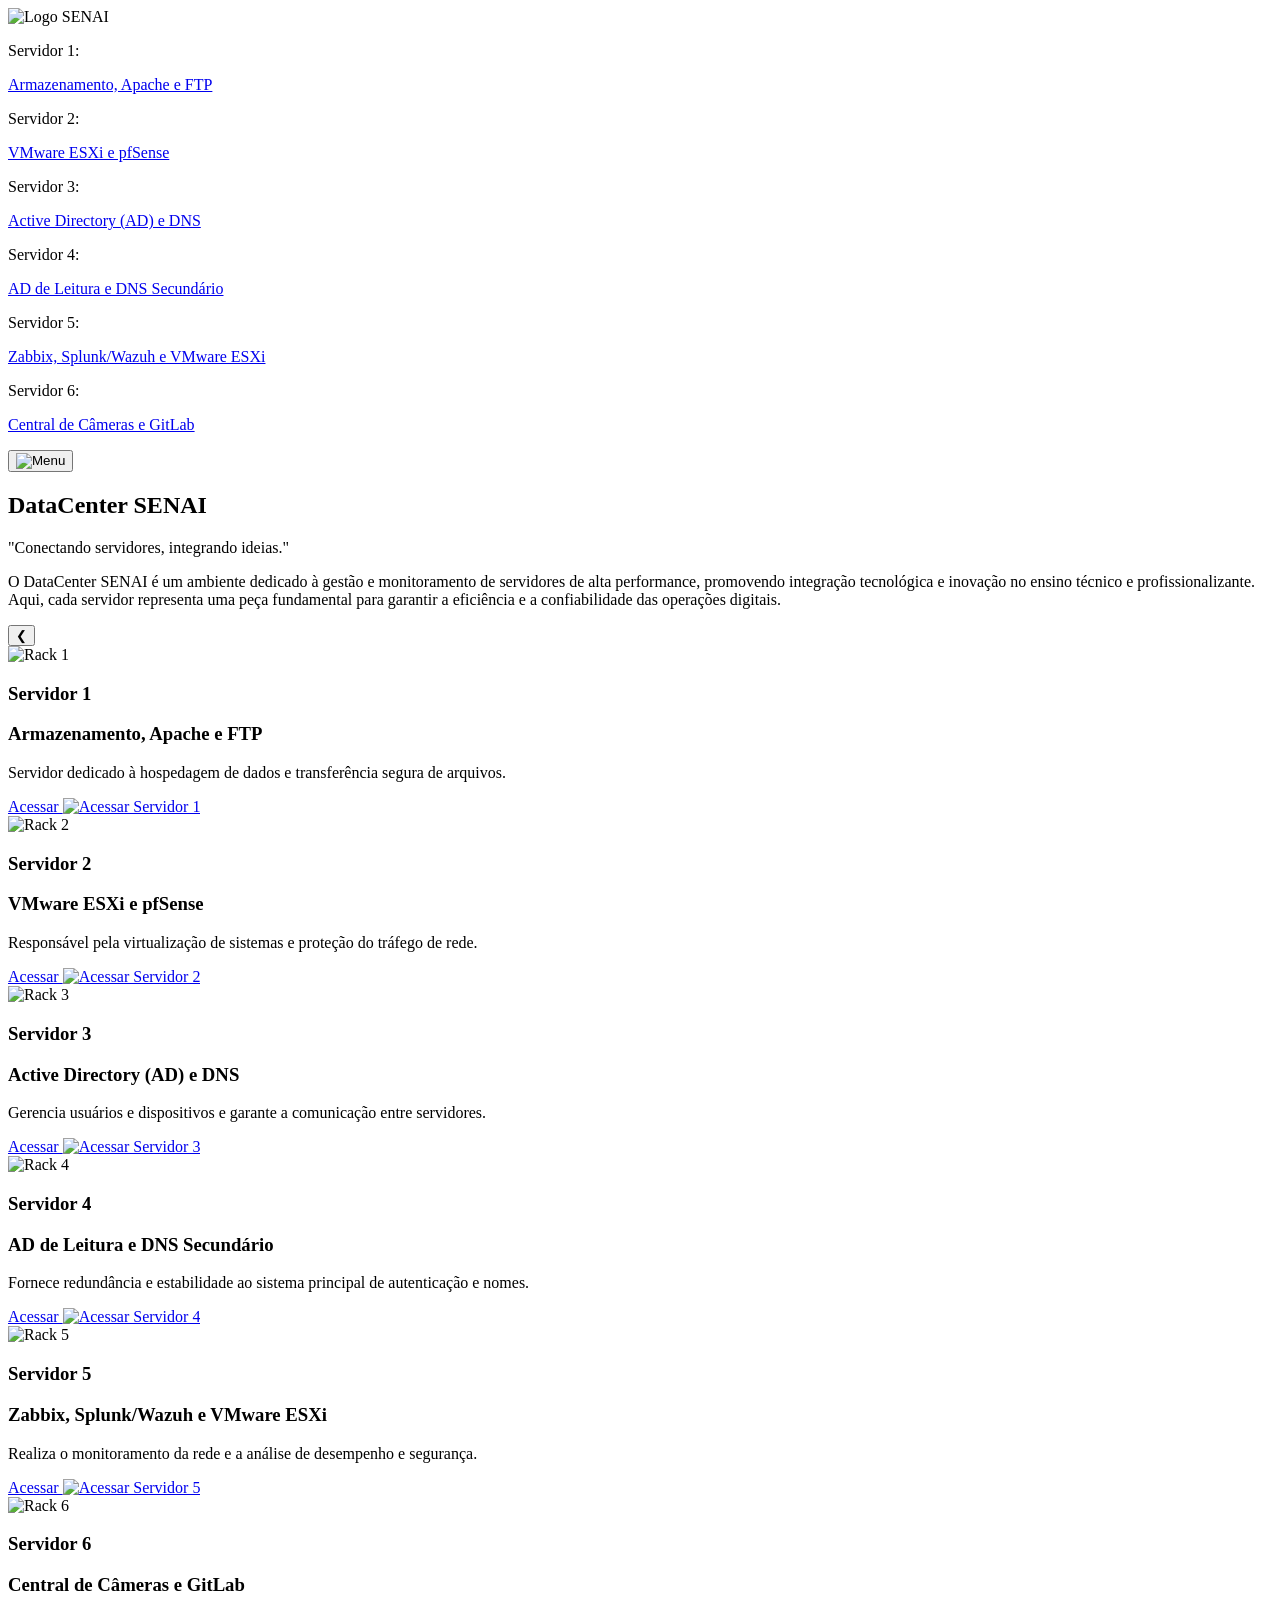
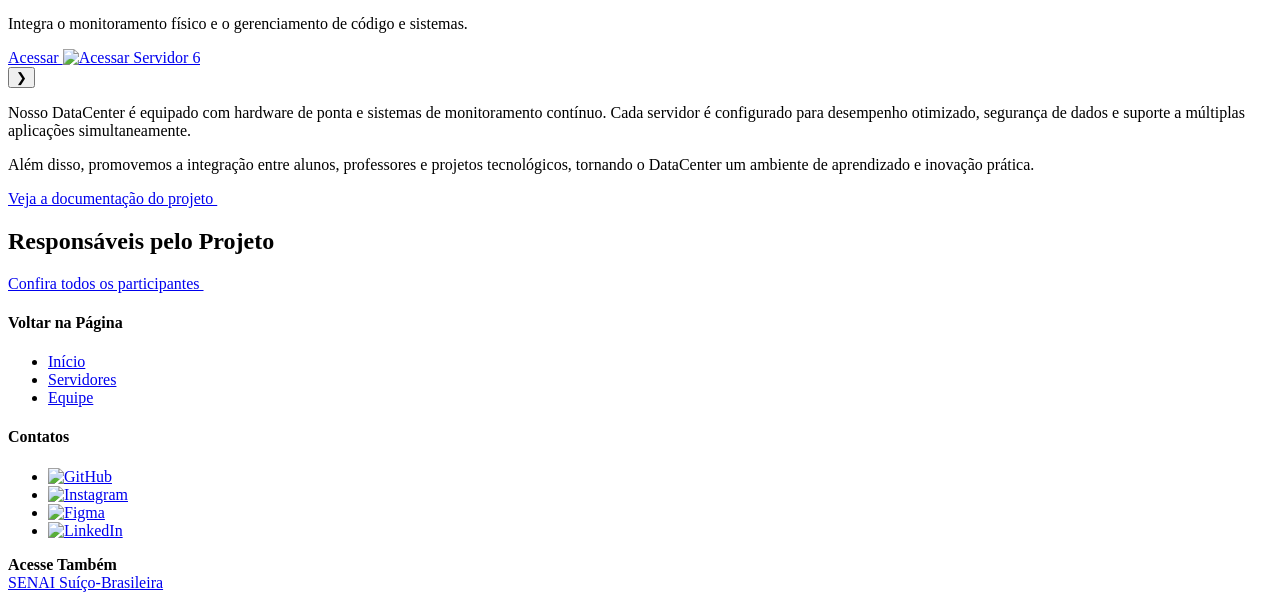
==== index.html @ 32bd8ab1 "Merge branches 'develop' and 'develop' of https://github.com/srjuninn/campus-datacenter-explorer int" ====
<!DOCTYPE html>
<html lang="pt-br">

<head>
  <meta charset="UTF-8" />
  <meta name="viewport" content="width=device-width, initial-scale=1.0" />
  <title>DataCenter SENAI</title>

  <link rel="preload" href="https://fonts.googleapis.com/css2?family=Montserrat:wght@400;600;700&display=swap"
    as="style" onload="this.onload=null;this.rel='stylesheet'">
  <noscript>
    <link rel="stylesheet" href="https://fonts.googleapis.com/css2?family=Montserrat:wght@400;600;700&display=swap">
  </noscript>
  <link rel="preconnect" href="https://fonts.googleapis.com">
  <link rel="preconnect" href="https://fonts.gstatic.com" crossorigin>
  <link rel="stylesheet" href="src/pages/LandingPage/src/styles/global-index.css">
  <link rel="stylesheet" href="/src/styles/index.css"/>
  <meta name="description" content="Esta página é a principal página do projeto 'Data-Center SENAI', seja bem-vindo!">

  <link rel="preload icon" as="image" type="image/svg+xml" sizes="32x32"
    href="./src/pages/LandingPage/src/assets/img/logo/logo-site.svg">
  <link rel="preload" as="image" href="./src/pages/LandingPage/src/assets/img/logo/logo_branco_vermelho.svg">
  <link rel="shortcut icon" href="src/assets/icons/logo-favicon.png" type="image/x-icon">
</head>

<body>

  <header>
    <div class="header-container">
      <img src="./src/pages/LandingPage/src/assets/img/logo/logo_branco_vermelho.svg" alt="Logo SENAI" class="logo"
        loading="eager" />
      <nav>
        <div class="nav-links" role="navigation" aria-label="Menu de servidores">
          <p>Servidor 1: </p>
          <p><a href="./src/pages/Rack1Page/rack1Page.html">Armazenamento, Apache e FTP</a></p>
          <p>Servidor 2: </p>
          <p><a href="./src/pages/Rack2Page/rack2Page.html">VMware ESXi e pfSense</a></p>
          <p>Servidor 3: </p>
          <p><a href="./src/pages/Rack3Page/rack3Page.html">Active Directory (AD) e DNS</a></p>
          <p>Servidor 4: </p>
          <p><a href="./src/pages/Rack4Page/Rack4Page.html">AD de Leitura e DNS Secundário</a></p>
          <p>Servidor 5: </p>
          <p><a href="./src/pages/Rack5Page/rack5Page.html">Zabbix, Splunk/Wazuh e VMware ESXi</a></p>
          <p>Servidor 6: </p>
          <p><a href="./src/pages/Rack6Page/rack6Page.html">Central de Câmeras e GitLab</a></p>
        </div>
        <button class="menu-toggle" aria-label="Abrir menu" aria-expanded="false">
          <img src="./src/pages/LandingPage/src/assets/img/components/menu_hamburger.svg" alt="Menu" loading="eager" />
        </button>
      </nav>
    </div>
  </header>

  <main>
    <section class="hero" id="inicio">
      <h1>DataCenter SENAI</h1>
      <p class="frase-impacto">"Conectando servidores, integrando ideias."</p>
    </section>

    <section class="descricao-breve" id="racks">
      <p>O DataCenter SENAI é um ambiente dedicado à gestão e monitoramento de servidores de alta performance,
        promovendo integração tecnológica e inovação no ensino técnico e profissionalizante. Aqui, cada servidor
        representa uma peça fundamental para garantir a eficiência e a confiabilidade das operações digitais.</p>
    </section>

    <section class="carrossel-servidores">
      <button class="nav-btn prev" aria-label="Servidor anterior">❮</button>
      <div class="hack-container">

        <div class="card-container">
          <div class="card">
            <div class="card-front">
              <div class="hack" data-index="0">
                <img src="./src/pages/LandingPage/src/assets/img/racks/rack_vermelho.svg" alt="Rack 1"
                  loading="eager" />
                <h3>Servidor 1</h3>
              </div>
            </div>
            <div class="card-back">
              <h3>Armazenamento, Apache e FTP</h3>
              <p>Servidor dedicado à hospedagem de dados e transferência segura de arquivos.</p>
              <div class="btn-projeto">
                <a href="./src/pages/Rack1Page/rack1Page.html" class="botao-acesso"> Acessar
                  <img src="./src/pages/LandingPage/src/assets/img/components/seta-acessar.svg" alt="Acessar Servidor 1"
                    class="seta-acesso">
                </a>
              </div>
            </div>
          </div>
        </div>

        <div class="card-container">
          <div class="card">
            <div class="card-front">
              <div class="hack" data-index="1">
                <img src="./src/pages/LandingPage/src/assets/img/racks/rack_cinza.svg" alt="Rack 2" loading="eager" />
                <h3>Servidor 2</h3>
              </div>
            </div>
            <div class="card-back">
              <h3>VMware ESXi e pfSense</h3>
              <p>Responsável pela virtualização de sistemas e proteção do tráfego de rede.</p>
              <div class="btn-projeto">
                <a href="./src/pages/Rack2Page/rack2Page.html" class="botao-acesso"> Acessar
                  <img src="./src/pages/LandingPage/src/assets/img/components/seta-acessar.svg" alt="Acessar Servidor 2"
                    class="seta-acesso">
                </a>
              </div>
            </div>
          </div>
        </div>

        <div class="card-container">
          <div class="card">
            <div class="card-front">
              <div class="hack" data-index="2">
                <img src="./src/pages/LandingPage/src/assets/img/racks/rack_cinza.svg" alt="Rack 3" loading="eager" />
                <h3>Servidor 3</h3>
              </div>
            </div>
            <div class="card-back">
              <h3>Active Directory (AD) e DNS</h3>
              <p>Gerencia usuários e dispositivos e garante a comunicação entre servidores.</p>
              <div class="btn-projeto">
                <a href="./src/pages/Rack3Page/rack3Page.html" class="botao-acesso"> Acessar
                  <img src="./src/pages/LandingPage/src/assets/img/components/seta-acessar.svg" alt="Acessar Servidor 3"
                    class="seta-acesso">
                </a>
              </div>
            </div>
          </div>
        </div>

        <div class="card-container">
          <div class="card">
            <div class="card-front">
              <div class="hack" data-index="3">
                <img src="./src/pages/LandingPage/src/assets/img/racks/rack_cinza.svg" alt="Rack 4" loading="lazy" />
                <h3>Servidor 4</h3>
              </div>
            </div>
            <div class="card-back">
              <h3>AD de Leitura e DNS Secundário</h3>
              <p>Fornece redundância e estabilidade ao sistema principal de autenticação e nomes.</p>
              <div class="btn-projeto">
                <a href="./src/pages/Rack4Page/rack4Page.html" class="botao-acesso"> Acessar
                  <img src="./src/pages/LandingPage/src/assets/img/components/seta-acessar.svg" alt="Acessar Servidor 4"
                    class="seta-acesso">
                </a>
              </div>
            </div>
          </div>
        </div>

        <div class="card-container">
          <div class="card">
            <div class="card-front">
              <div class="hack" data-index="4">
                <img src="./src/pages/LandingPage/src/assets/img/racks/rack_cinza.svg" alt="Rack 5" loading="lazy" />
                <h3>Servidor 5</h3>
              </div>
            </div>
            <div class="card-back">
              <h3>Zabbix, Splunk/Wazuh e VMware ESXi</h3>
              <p>Realiza o monitoramento da rede e a análise de desempenho e segurança.</p>
              <div class="btn-projeto">
                <a href="./src/pages/Rack5Page/rack5Page.html" class="botao-acesso"> Acessar
                  <img src="./src/pages/LandingPage/src/assets/img/components/seta-acessar.svg" alt="Acessar Servidor 5"
                    class="seta-acesso">
                </a>
              </div>
            </div>
          </div>
        </div>

        <div class="card-container">
          <div class="card">
            <div class="card-front">
              <div class="hack" data-index="5">
                <img src="./src/pages/LandingPage/src/assets/img/racks/rack_cinza.svg" alt="Rack 6" loading="lazy" />
                <h3>Servidor 6</h3>
              </div>
            </div>
            <div class="card-back">
              <h3>Central de Câmeras e GitLab</h3>
              <p>Integra o monitoramento físico e o gerenciamento de código e sistemas.</p>
              <div class="btn-projeto">
                <a href="./src/pages/Rack6Page/rack6Page.html" class="botao-acesso"> Acessar
                  <img src="./src/pages/LandingPage/src/assets/img/components/seta-acessar.svg" alt="Acessar Servidor 6"
                    class="seta-acesso">
                </a>
              </div>
            </div>
          </div>
        </div>

      </div>
      <button class="nav-btn next" aria-label="Próximo servidor">❯</button>
    </section>

    <section class="descricao-detalhada">
      <p>Nosso DataCenter é equipado com hardware de ponta e sistemas de monitoramento contínuo. Cada servidor é
        configurado para desempenho otimizado, segurança de dados e suporte a múltiplas aplicações simultaneamente.</p>

      <p>Além disso, promovemos a integração entre alunos, professores e projetos tecnológicos, tornando o DataCenter um
        ambiente de aprendizado e inovação prática.</p>
    </section>

    <div class="btn-projeto">
      <a href="./src/pages/LandingPage/src/assets/docs/Sobre o Projeto Redes Senai.pdf"
        download="Sobre o Projeto Redes Senai.pdf" class="botao-acesso">
        Veja a documentação do projeto
        <img src="./src/pages/LandingPage/src/assets/img/components/seta-acessar.svg" alt="" class="seta-acesso">
      </a>
    </div>

    <section class="carrossel-participantes" id="participantes">
      <h2>Responsáveis pelo Projeto</h2>
      <div class="carometro-wrapper">
        <div class="carometro" id="carometro"></div>
      </div>
    </section>
  </main>

  <div class="btn-fotos">
    <a href="./src/pages/LandingPage/src/pages/pessoas/pessoas.html" class="botao-acesso">
      Confira todos os participantes
      <img src="./src/pages/LandingPage/src/assets/img/components/seta-acessar.svg" alt="" class="seta-acesso">
    </a>
  </div>

  <footer>
    <div class="footer-container">
      <div class="footer-left">
        <h4>Voltar na Página</h4>
        <ul>
          <li><a href="#">Início</a></li>
          <li><a href="#racks">Servidores</a></li>
          <li><a href="#participantes">Equipe</a></li>
        </ul>
      </div>
      <div class="footer-right">
        <h4>Contatos</h4>
        <ul class="icons">
          <li><a href="https://github.com/professor-correa/campus-datacenter-explorer" target="_blank"><img
                src="./src/pages/LandingPage/src/assets/img/components/github_logo.svg" alt="GitHub"></a></li>

          <li><a href="https://www.instagram.com/senai.suico/" target="_blank"><img
                src="./src/pages/LandingPage/src/assets/img/components/instagram_logo.svg" alt="Instagram"></a></li>

          <li><a
              href="https://www.figma.com/files/team/1549864848072511843/project/453453990/DataCenter-Sui%C3%A7o-Brasileiro?fuid=1486053466291671162"
              target="_blank"><img src="./src/pages/LandingPage/src/assets/img/components/figma_logo.svg"
                alt="Figma"></a></li>

          <li><a href="https://www.linkedin.com/school/senaisp-suico/posts/?feedView=all" target="_blank"><img
                src="./src/pages/LandingPage/src/assets/img/components/linkedin_logo.svg" alt="LinkedIn"></a></li>
        </ul>
        <p class="acesso"><strong>Acesse Também</strong><br><a href="https://sp.senai.br/unidade/suicobrasileira/"
            target="_blank">SENAI
            Suíço-Brasileira</a></p>
      </div>

  </footer>

  <script src="./src/pages/LandingPage/src/scripts/racks.js"></script>
  <script src="./src/pages/LandingPage/src/scripts/hamburguer.js"></script>
  <script src="./src/pages/LandingPage/src/scripts/carometro.js"></script>
</body>

</html>
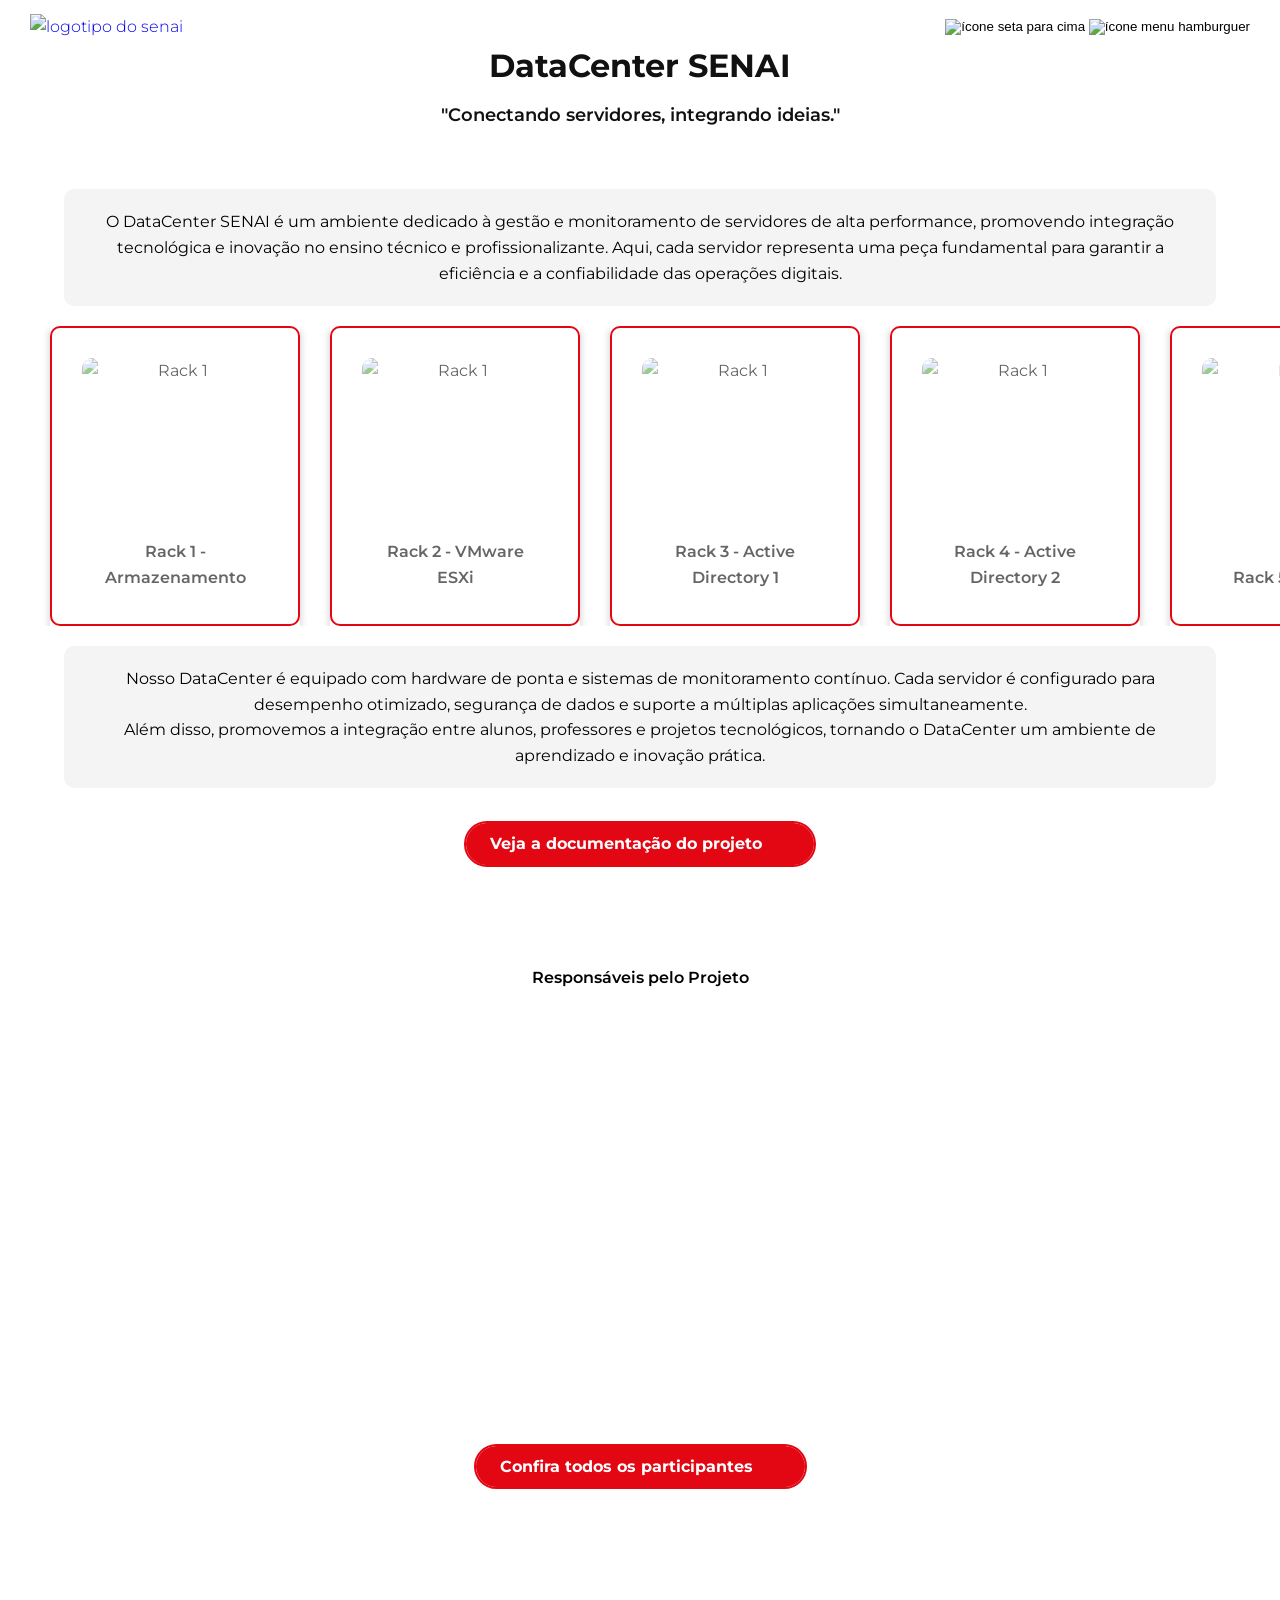
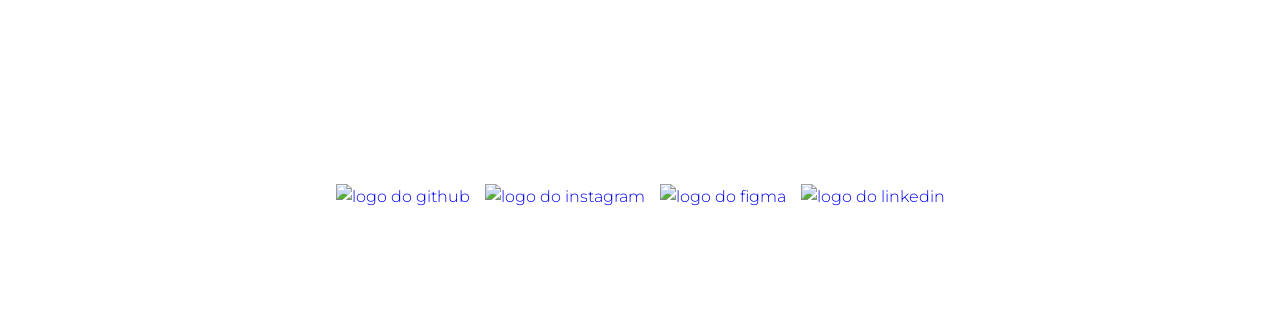
==== commit 41721949: "Merge branch 'develop' of https://github.com/srjuninn/campus-datacenter-explorer into develop" ====
--- a/index.html
+++ b/index.html
@@ -2,270 +2,272 @@
 <html lang="pt-br">
 
 <head>
-  <meta charset="UTF-8" />
-  <meta name="viewport" content="width=device-width, initial-scale=1.0" />
-  <title>DataCenter SENAI</title>
-
-  <link rel="preload" href="https://fonts.googleapis.com/css2?family=Montserrat:wght@400;600;700&display=swap"
-    as="style" onload="this.onload=null;this.rel='stylesheet'">
-  <noscript>
-    <link rel="stylesheet" href="https://fonts.googleapis.com/css2?family=Montserrat:wght@400;600;700&display=swap">
-  </noscript>
-  <link rel="preconnect" href="https://fonts.googleapis.com">
-  <link rel="preconnect" href="https://fonts.gstatic.com" crossorigin>
-  <link rel="stylesheet" href="src/pages/LandingPage/src/styles/global-index.css">
-  <link rel="stylesheet" href="/src/styles/index.css"/>
-  <meta name="description" content="Esta página é a principal página do projeto 'Data-Center SENAI', seja bem-vindo!">
-
-  <link rel="preload icon" as="image" type="image/svg+xml" sizes="32x32"
-    href="./src/pages/LandingPage/src/assets/img/logo/logo-site.svg">
-  <link rel="preload" as="image" href="./src/pages/LandingPage/src/assets/img/logo/logo_branco_vermelho.svg">
-  <link rel="shortcut icon" href="src/assets/icons/logo-favicon.png" type="image/x-icon">
+    <meta charset="UTF-8"/>
+    <meta name="viewport" content="width=device-width, initial-scale=1.0"/>
+    <title>DataCenter SENAI</title>
+
+    <link rel="preload" href="https://fonts.googleapis.com/css2?family=Montserrat:wght@400;600;700&display=swap"
+          as="style" onload="this.onload=null;this.rel='stylesheet'">
+    <noscript>
+        <link rel="stylesheet" href="https://fonts.googleapis.com/css2?family=Montserrat:wght@400;600;700&display=swap">
+    </noscript>
+    <link rel="preconnect" href="https://fonts.googleapis.com">
+    <link rel="preconnect" href="https://fonts.gstatic.com" crossorigin>
+    <link rel="stylesheet" href="src/pages/LandingPage/src/styles/global-index.css">
+    <link rel="stylesheet" href="/src/styles/index.css"/>
+    <meta name="description" content="Esta página é a principal página do projeto 'Data-Center SENAI', seja bem-vindo!">
+    <link rel="shortcut icon" href="src/assets/icons/logo-favicon.png" type="image/x-icon">
+    <script src="/src/pages/Rack3Page/js/hamburgerMenu.js" defer></script>
+    <script src="/src/pages/Rack3Page/js/scroll.js" defer></script>
 </head>
 
 <body>
 
-  <header>
-    <div class="header-container">
-      <img src="./src/pages/LandingPage/src/assets/img/logo/logo_branco_vermelho.svg" alt="Logo SENAI" class="logo"
-        loading="eager" />
-      <nav>
-        <div class="nav-links" role="navigation" aria-label="Menu de servidores">
-          <p>Servidor 1: </p>
-          <p><a href="./src/pages/Rack1Page/rack1Page.html">Armazenamento, Apache e FTP</a></p>
-          <p>Servidor 2: </p>
-          <p><a href="./src/pages/Rack2Page/rack2Page.html">VMware ESXi e pfSense</a></p>
-          <p>Servidor 3: </p>
-          <p><a href="./src/pages/Rack3Page/rack3Page.html">Active Directory (AD) e DNS</a></p>
-          <p>Servidor 4: </p>
-          <p><a href="./src/pages/Rack4Page/Rack4Page.html">AD de Leitura e DNS Secundário</a></p>
-          <p>Servidor 5: </p>
-          <p><a href="./src/pages/Rack5Page/rack5Page.html">Zabbix, Splunk/Wazuh e VMware ESXi</a></p>
-          <p>Servidor 6: </p>
-          <p><a href="./src/pages/Rack6Page/rack6Page.html">Central de Câmeras e GitLab</a></p>
+<header class="noGap">
+    <div class="imagesWrap">
+        <a href="../../../index.html"><img src="/src/assets/icons/LogotipoSenaiRack3.svg" alt="logotipo do senai"/></a>
+        <button id="hamburgerMenu">
+            <img id="arrowUp" src="/src/assets/icons/arrowUpHeaderRack3.svg" alt="ícone seta para cima"/>
+            <img id="hamburgerIcon" src="/src/assets/icons/hamburgerMenuRack3.svg" alt="ícone menu hamburguer"/>
+        </button>
+    </div>
+    <nav id="links">
+        <ul>
+            <li><a href="../../../index.html">Home</a></li>
+            <li><a href="#topo">Rack 1 - ARM, Apache & FTP</a></li>
+            <li><a href="../Rack2Page/rack2Page.html">Rack 2 - VMware ESXi e pfSense</a></li>
+            <li><a href="../Rack3Page/rack3Page.html">Rack 3 - Active Directory (AD) e DNS</a></li>
+            <li><a href="../Rack4Page/Rack4Page.html">Rack 4 - AD de Leitura e DNS Secundário</a></li>
+            <li><a href="../Rack5Page/rack5Page.html">Rack 5 - Zabbix, Splunk/Wazuh e VMware ESXi</a></li>
+            <li><a href="../Rack6Page/rack6Page.html">Rack 6 - Central de Câmeras e GitLab</a></li>
+        </ul>
+    </nav>
+</header>
+
+<main>
+    <section class="hero" id="inicio">
+        <h1>DataCenter SENAI</h1>
+        <p class="frase-impacto">"Conectando servidores, integrando ideias."</p>
+    </section>
+
+    <section class="descricao-breve" id="racks">
+        <p>O DataCenter SENAI é um ambiente dedicado à gestão e monitoramento de servidores de alta performance,
+            promovendo integração tecnológica e inovação no ensino técnico e profissionalizante. Aqui, cada servidor
+            representa uma peça fundamental para garantir a eficiência e a confiabilidade das operações digitais.</p>
+    </section>
+
+    <section class="carrossel-servidores">
+        <div class="hack-container">
+
+            <div class="flip-card">
+                <div class="flip-card-inner">
+                    <div class="flip-card-front">
+                        <div class="hack">
+                            <img src="./src/pages/LandingPage/src/assets/img/racks/rack_vermelho.svg" alt="Rack 1"/>
+                            <p>Rack 1 - Armazenamento</p>
+                        </div>
+                    </div>
+                    <div class="flip-card-back">
+                        <div class="card-back">
+                            <h3>Armazenamento, Apache e FTP</h3>
+                            <p>Servidor dedicado à hospedagem de dados e transferência segura de arquivos.</p>
+                            <a href="./src/pages/Rack1Page/rack1Page.html" class="botao-acesso"> Acessar
+                                <img src="./src/pages/LandingPage/src/assets/img/components/seta-acessar.svg"
+                                     alt="Acessar Servidor 1"
+                                     class="seta-acesso">
+                            </a>
+                        </div>
+                    </div>
+                </div>
+            </div>
+            <div class="flip-card">
+                <div class="flip-card-inner">
+                    <div class="flip-card-front">
+                        <div class="hack">
+                            <img src="./src/pages/LandingPage/src/assets/img/racks/rack_vermelho.svg" alt="Rack 1"/>
+                            <p>Rack 2 - VMware ESXi</p>
+                        </div>
+                    </div>
+                    <div class="flip-card-back">
+                        <div class="card-back">
+                            <h3>VMware ESXi e pfSense</h3>
+                            <p>Responsável pela virtualização de sistemas e proteção do tráfego de rede.</p>
+                            <div class="btn-projeto">
+                                <a href="./src/pages/Rack2Page/rack2Page.html" class="botao-acesso"> Acessar
+                                    <img src="./src/pages/LandingPage/src/assets/img/components/seta-acessar.svg"
+                                         alt="Acessar Servidor 2"
+                                         class="seta-acesso">
+                                </a>
+                            </div>
+                        </div>
+                    </div>
+                </div>
+            </div>
+            <div class="flip-card">
+                <div class="flip-card-inner">
+                    <div class="flip-card-front">
+                        <div class="hack">
+                            <img src="./src/pages/LandingPage/src/assets/img/racks/rack_vermelho.svg" alt="Rack 1"/>
+                            <p>Rack 3 - Active Directory 1</p>
+                        </div>
+                    </div>
+                    <div class="flip-card-back">
+                        <div class="card-back">
+                            <h3>Active Directory (AD) e DNS</h3>
+                            <p>Gerencia usuários e dispositivos e garante a comunicação entre servidores.</p>
+                            <div class="btn-projeto">
+                                <a href="./src/pages/Rack3Page/rack3Page.html" class="botao-acesso"> Acessar
+                                    <img src="./src/pages/LandingPage/src/assets/img/components/seta-acessar.svg"
+                                         alt="Acessar Servidor 3"
+                                         class="seta-acesso">
+                                </a>
+                            </div>
+                        </div>
+                    </div>
+                </div>
+            </div>
+            <div class="flip-card">
+                <div class="flip-card-inner">
+                    <div class="flip-card-front">
+                        <div class="hack">
+                            <img src="./src/pages/LandingPage/src/assets/img/racks/rack_vermelho.svg" alt="Rack 1"/>
+                            <p>Rack 4 - Active Directory 2</p>
+                        </div>
+                    </div>
+                    <div class="flip-card-back">
+                        <div class="card-back">
+                            <h3>AD de Leitura e DNS Secundário</h3>
+                            <p>Fornece redundância e estabilidade ao sistema principal de autenticação e nomes.</p>
+                            <div class="btn-projeto">
+                                <a href="./src/pages/Rack4Page/Rack4Page.html" class="botao-acesso"> Acessar
+                                    <img src="./src/pages/LandingPage/src/assets/img/components/seta-acessar.svg"
+                                         alt="Acessar Servidor 4"
+                                         class="seta-acesso">
+                                </a>
+                            </div>
+                        </div>
+                    </div>
+                </div>
+            </div>
+            <div class="flip-card">
+                <div class="flip-card-inner">
+                    <div class="flip-card-front">
+                        <div class="hack">
+                            <img src="./src/pages/LandingPage/src/assets/img/racks/rack_vermelho.svg" alt="Rack 1"/>
+                            <p>Rack 5 - Zabbix</p>
+                        </div>
+                    </div>
+                    <div class="flip-card-back">
+                        <div class="card-back">
+                            <h3>Zabbix, Splunk/Wazuh e VMware ESXi</h3>
+                            <p>Realiza o monitoramento da rede e a análise de desempenho e segurança.</p>
+                            <div class="btn-projeto">
+                                <a href="./src/pages/Rack5Page/rack5Page.html" class="botao-acesso"> Acessar
+                                    <img src="./src/pages/LandingPage/src/assets/img/components/seta-acessar.svg"
+                                         alt="Acessar Servidor 5"
+                                         class="seta-acesso">
+                                </a>
+                            </div>
+                        </div>
+                    </div>
+                </div>
+            </div>
+            <div class="flip-card">
+                <div class="flip-card-inner">
+                    <div class="flip-card-front">
+                        <div class="hack">
+                            <img src="./src/pages/LandingPage/src/assets/img/racks/rack_vermelho.svg" alt="Rack 1"/>
+                            <p>Rack 6 - Central de Câmeras</p>
+                        </div>
+                    </div>
+                    <div class="flip-card-back">
+                        <div class="card-back">
+                            <h3>Central de Câmeras e GitLab</h3>
+                            <p>Integra o monitoramento físico e o gerenciamento de código e sistemas.</p>
+                            <div class="btn-projeto">
+                                <a href="./src/pages/Rack6Page/rack6Page.html" class="botao-acesso"> Acessar
+                                    <img src="./src/pages/LandingPage/src/assets/img/components/seta-acessar.svg"
+                                         alt="Acessar Servidor 6"
+                                         class="seta-acesso">
+                                </a>
+                            </div>
+                        </div>
+                    </div>
+                </div>
+            </div>
+
+
         </div>
-        <button class="menu-toggle" aria-label="Abrir menu" aria-expanded="false">
-          <img src="./src/pages/LandingPage/src/assets/img/components/menu_hamburger.svg" alt="Menu" loading="eager" />
-        </button>
-      </nav>
-    </div>
-  </header>
-
-  <main>
-    <section class="hero" id="inicio">
-      <h1>DataCenter SENAI</h1>
-      <p class="frase-impacto">"Conectando servidores, integrando ideias."</p>
-    </section>
-
-    <section class="descricao-breve" id="racks">
-      <p>O DataCenter SENAI é um ambiente dedicado à gestão e monitoramento de servidores de alta performance,
-        promovendo integração tecnológica e inovação no ensino técnico e profissionalizante. Aqui, cada servidor
-        representa uma peça fundamental para garantir a eficiência e a confiabilidade das operações digitais.</p>
-    </section>
-
-    <section class="carrossel-servidores">
-      <button class="nav-btn prev" aria-label="Servidor anterior">❮</button>
-      <div class="hack-container">
-
-        <div class="card-container">
-          <div class="card">
-            <div class="card-front">
-              <div class="hack" data-index="0">
-                <img src="./src/pages/LandingPage/src/assets/img/racks/rack_vermelho.svg" alt="Rack 1"
-                  loading="eager" />
-                <h3>Servidor 1</h3>
-              </div>
-            </div>
-            <div class="card-back">
-              <h3>Armazenamento, Apache e FTP</h3>
-              <p>Servidor dedicado à hospedagem de dados e transferência segura de arquivos.</p>
-              <div class="btn-projeto">
-                <a href="./src/pages/Rack1Page/rack1Page.html" class="botao-acesso"> Acessar
-                  <img src="./src/pages/LandingPage/src/assets/img/components/seta-acessar.svg" alt="Acessar Servidor 1"
-                    class="seta-acesso">
-                </a>
-              </div>
-            </div>
-          </div>
+
+    </section>
+
+    <section class="descricao-detalhada">
+        <p>Nosso DataCenter é equipado com hardware de ponta e sistemas de monitoramento contínuo. Cada servidor é
+            configurado para desempenho otimizado, segurança de dados e suporte a múltiplas aplicações
+            simultaneamente.</p>
+
+        <p>Além disso, promovemos a integração entre alunos, professores e projetos tecnológicos, tornando o DataCenter
+            um
+            ambiente de aprendizado e inovação prática.</p>
+    </section>
+
+    <div class="btn-projeto">
+        <a href="./src/pages/LandingPage/src/assets/docs/Sobre o Projeto Redes Senai.pdf"
+           download="Sobre o Projeto Redes Senai.pdf" class="botao-acesso">
+            Veja a documentação do projeto
+            <img src="./src/pages/LandingPage/src/assets/img/components/seta-acessar.svg" alt="" class="seta-acesso">
+        </a>
+    </div>
+
+    <section class="carrossel-participantes" id="participantes">
+        <h2>Responsáveis pelo Projeto</h2>
+        <div class="carometro-wrapper">
+            <div class="carometro" id="carometro"></div>
         </div>
-
-        <div class="card-container">
-          <div class="card">
-            <div class="card-front">
-              <div class="hack" data-index="1">
-                <img src="./src/pages/LandingPage/src/assets/img/racks/rack_cinza.svg" alt="Rack 2" loading="eager" />
-                <h3>Servidor 2</h3>
-              </div>
-            </div>
-            <div class="card-back">
-              <h3>VMware ESXi e pfSense</h3>
-              <p>Responsável pela virtualização de sistemas e proteção do tráfego de rede.</p>
-              <div class="btn-projeto">
-                <a href="./src/pages/Rack2Page/rack2Page.html" class="botao-acesso"> Acessar
-                  <img src="./src/pages/LandingPage/src/assets/img/components/seta-acessar.svg" alt="Acessar Servidor 2"
-                    class="seta-acesso">
-                </a>
-              </div>
-            </div>
-          </div>
+    </section>
+</main>
+
+<div class="btn-fotos">
+    <a href="./src/pages/LandingPage/src/pages/pessoas/pessoas.html" class="botao-acesso">
+        Confira todos os participantes
+        <img src="./src/pages/LandingPage/src/assets/img/components/seta-acessar.svg" alt="" class="seta-acesso">
+    </a>
+</div>
+<footer id="footer" class="scrollLink">
+    <div class="backInPage">
+        <h2>Voltar na Página</h2>
+        <nav>
+            <ul>
+                <li><a href="#inicio">Topo</a></li>
+                <li><a href="#racks">Serviços</a></li>
+                <li><a href="#carometro">Responsáveis</a></li>
+            </ul>
+        </nav>
+    </div>
+    <div class="contact">
+        <nav class="contatos">
+            <h3>Contatos</h3>
+            <div class="socialMedias">
+                <a target="_blank" href="https://github.com/professor-correa/campus-datacenter-explorer"><img
+                        src="/src/assets/icons/githubRack3.svg" alt="logo do github"/></a>
+                <a target="_blank" href="https://www.instagram.com/senai.suico?igsh=NjcxZ3h2cDY5c3Vu"><img
+                        src="/src/assets/icons/instagramRack3.svg" alt="logo do instagram"/></a>
+                <a target="_blank"
+                   href="https://www.figma.com/files/team/1549864848072511843/project/453453990/DataCenter-Sui%C3%A7o-Brasileiro?fuid=1253139837118322148"><img
+                        src="/src/assets/icons/figmaRack3.svg" alt="logo do figma"/></a>
+                <a target="_blank" href="https://www.linkedin.com/school/senaisp-suico/"><img
+                        src="/src/assets/icons/linkedinRack3.svg" alt="logo do linkedin"/></a>
+            </div>
+        </nav>
+        <div class="acesseTambem">
+            <h4>Acesse Também</h4>
+            <a target="_blank" href="https://sp.senai.br/unidade/suicobrasileira/">Senai suiço-brasileira</a>
         </div>
-
-        <div class="card-container">
-          <div class="card">
-            <div class="card-front">
-              <div class="hack" data-index="2">
-                <img src="./src/pages/LandingPage/src/assets/img/racks/rack_cinza.svg" alt="Rack 3" loading="eager" />
-                <h3>Servidor 3</h3>
-              </div>
-            </div>
-            <div class="card-back">
-              <h3>Active Directory (AD) e DNS</h3>
-              <p>Gerencia usuários e dispositivos e garante a comunicação entre servidores.</p>
-              <div class="btn-projeto">
-                <a href="./src/pages/Rack3Page/rack3Page.html" class="botao-acesso"> Acessar
-                  <img src="./src/pages/LandingPage/src/assets/img/components/seta-acessar.svg" alt="Acessar Servidor 3"
-                    class="seta-acesso">
-                </a>
-              </div>
-            </div>
-          </div>
-        </div>
-
-        <div class="card-container">
-          <div class="card">
-            <div class="card-front">
-              <div class="hack" data-index="3">
-                <img src="./src/pages/LandingPage/src/assets/img/racks/rack_cinza.svg" alt="Rack 4" loading="lazy" />
-                <h3>Servidor 4</h3>
-              </div>
-            </div>
-            <div class="card-back">
-              <h3>AD de Leitura e DNS Secundário</h3>
-              <p>Fornece redundância e estabilidade ao sistema principal de autenticação e nomes.</p>
-              <div class="btn-projeto">
-                <a href="./src/pages/Rack4Page/rack4Page.html" class="botao-acesso"> Acessar
-                  <img src="./src/pages/LandingPage/src/assets/img/components/seta-acessar.svg" alt="Acessar Servidor 4"
-                    class="seta-acesso">
-                </a>
-              </div>
-            </div>
-          </div>
-        </div>
-
-        <div class="card-container">
-          <div class="card">
-            <div class="card-front">
-              <div class="hack" data-index="4">
-                <img src="./src/pages/LandingPage/src/assets/img/racks/rack_cinza.svg" alt="Rack 5" loading="lazy" />
-                <h3>Servidor 5</h3>
-              </div>
-            </div>
-            <div class="card-back">
-              <h3>Zabbix, Splunk/Wazuh e VMware ESXi</h3>
-              <p>Realiza o monitoramento da rede e a análise de desempenho e segurança.</p>
-              <div class="btn-projeto">
-                <a href="./src/pages/Rack5Page/rack5Page.html" class="botao-acesso"> Acessar
-                  <img src="./src/pages/LandingPage/src/assets/img/components/seta-acessar.svg" alt="Acessar Servidor 5"
-                    class="seta-acesso">
-                </a>
-              </div>
-            </div>
-          </div>
-        </div>
-
-        <div class="card-container">
-          <div class="card">
-            <div class="card-front">
-              <div class="hack" data-index="5">
-                <img src="./src/pages/LandingPage/src/assets/img/racks/rack_cinza.svg" alt="Rack 6" loading="lazy" />
-                <h3>Servidor 6</h3>
-              </div>
-            </div>
-            <div class="card-back">
-              <h3>Central de Câmeras e GitLab</h3>
-              <p>Integra o monitoramento físico e o gerenciamento de código e sistemas.</p>
-              <div class="btn-projeto">
-                <a href="./src/pages/Rack6Page/rack6Page.html" class="botao-acesso"> Acessar
-                  <img src="./src/pages/LandingPage/src/assets/img/components/seta-acessar.svg" alt="Acessar Servidor 6"
-                    class="seta-acesso">
-                </a>
-              </div>
-            </div>
-          </div>
-        </div>
-
-      </div>
-      <button class="nav-btn next" aria-label="Próximo servidor">❯</button>
-    </section>
-
-    <section class="descricao-detalhada">
-      <p>Nosso DataCenter é equipado com hardware de ponta e sistemas de monitoramento contínuo. Cada servidor é
-        configurado para desempenho otimizado, segurança de dados e suporte a múltiplas aplicações simultaneamente.</p>
-
-      <p>Além disso, promovemos a integração entre alunos, professores e projetos tecnológicos, tornando o DataCenter um
-        ambiente de aprendizado e inovação prática.</p>
-    </section>
-
-    <div class="btn-projeto">
-      <a href="./src/pages/LandingPage/src/assets/docs/Sobre o Projeto Redes Senai.pdf"
-        download="Sobre o Projeto Redes Senai.pdf" class="botao-acesso">
-        Veja a documentação do projeto
-        <img src="./src/pages/LandingPage/src/assets/img/components/seta-acessar.svg" alt="" class="seta-acesso">
-      </a>
-    </div>
-
-    <section class="carrossel-participantes" id="participantes">
-      <h2>Responsáveis pelo Projeto</h2>
-      <div class="carometro-wrapper">
-        <div class="carometro" id="carometro"></div>
-      </div>
-    </section>
-  </main>
-
-  <div class="btn-fotos">
-    <a href="./src/pages/LandingPage/src/pages/pessoas/pessoas.html" class="botao-acesso">
-      Confira todos os participantes
-      <img src="./src/pages/LandingPage/src/assets/img/components/seta-acessar.svg" alt="" class="seta-acesso">
-    </a>
-  </div>
-
-  <footer>
-    <div class="footer-container">
-      <div class="footer-left">
-        <h4>Voltar na Página</h4>
-        <ul>
-          <li><a href="#">Início</a></li>
-          <li><a href="#racks">Servidores</a></li>
-          <li><a href="#participantes">Equipe</a></li>
-        </ul>
-      </div>
-      <div class="footer-right">
-        <h4>Contatos</h4>
-        <ul class="icons">
-          <li><a href="https://github.com/professor-correa/campus-datacenter-explorer" target="_blank"><img
-                src="./src/pages/LandingPage/src/assets/img/components/github_logo.svg" alt="GitHub"></a></li>
-
-          <li><a href="https://www.instagram.com/senai.suico/" target="_blank"><img
-                src="./src/pages/LandingPage/src/assets/img/components/instagram_logo.svg" alt="Instagram"></a></li>
-
-          <li><a
-              href="https://www.figma.com/files/team/1549864848072511843/project/453453990/DataCenter-Sui%C3%A7o-Brasileiro?fuid=1486053466291671162"
-              target="_blank"><img src="./src/pages/LandingPage/src/assets/img/components/figma_logo.svg"
-                alt="Figma"></a></li>
-
-          <li><a href="https://www.linkedin.com/school/senaisp-suico/posts/?feedView=all" target="_blank"><img
-                src="./src/pages/LandingPage/src/assets/img/components/linkedin_logo.svg" alt="LinkedIn"></a></li>
-        </ul>
-        <p class="acesso"><strong>Acesse Também</strong><br><a href="https://sp.senai.br/unidade/suicobrasileira/"
-            target="_blank">SENAI
-            Suíço-Brasileira</a></p>
-      </div>
-
-  </footer>
-
-  <script src="./src/pages/LandingPage/src/scripts/racks.js"></script>
-  <script src="./src/pages/LandingPage/src/scripts/hamburguer.js"></script>
-  <script src="./src/pages/LandingPage/src/scripts/carometro.js"></script>
+    </div>
+</footer>
+
+<script src="./src/pages/LandingPage/src/scripts/hamburguer.js"></script>
+<script src="./src/pages/LandingPage/src/scripts/carometro.js"></script>
 </body>
 
 </html>
--- a/src/pages/LandingPage/src/styles/global-index.css
+++ b/src/pages/LandingPage/src/styles/global-index.css
@@ -0,0 +1,220 @@
+/* ==================== RESET ==================== */
+* {
+    margin: 0;
+    padding: 0;
+    box-sizing: border-box;
+    text-decoration: none;
+}
+html {
+    scroll-behavior: smooth;
+}
+
+body {
+    font-family: "Montserrat", sans-serif;
+    font-display: swap;
+    background: #fff;
+    color: #000;
+    overflow-x: hidden;
+    line-height: 1.6;
+}
+
+/* ==================== HEADER ==================== */
+header {
+    background: #e30613;
+    color: #fff;
+    width: 100%;
+    position: relative;
+    z-index: 998;
+}
+
+.header-container {
+    max-width: 1280px;
+    margin: 0 auto;
+    padding: 30px 40px;
+    display: flex;
+    justify-content: space-between;
+    align-items: center;
+}
+
+.logo {
+    height: 45px;
+    z-index: 999;
+}
+
+nav {
+    display: flex;
+    align-items: center;
+    gap: 20px;
+    position: relative;
+}
+
+.nav-links {
+    list-style: none;
+    display: flex;
+    justify-content: center;
+    align-items: center;
+    flex-direction: column;
+    position: absolute;
+    top: calc(100% + 4px);
+    right: 16px;
+    background: #e30613;
+    padding: 12px 16px;
+    border-radius: 8px;
+    box-shadow: 0 6px 20px rgba(0, 0, 0, 0.5);
+    z-index: 997;
+    min-width: 410px;
+    min-height: 400px;
+    opacity: 0;
+    transform: translateY(-10px);
+    transition: transform 0.35s ease, opacity 0.35s ease;
+    padding-top: 40px;
+    margin: 6px 0;
+}
+
+.nav-links.show {
+    display: flex;
+    opacity: 1;
+    transform: translateY(0);
+}
+
+.nav-links.show {
+    display: flex;
+    opacity: 1;
+    transform: translateY(0);
+}
+
+.nav-links a,
+.nav-links p {
+    color: #fff;
+    font-weight: 600;
+    display: flex;
+    justify-content: center;
+    align-items: center;
+}
+
+.nav-links a {
+    margin-bottom: 20px;
+    font-weight: 500;
+    transition: 0.3s;
+}
+
+.nav-links a:hover {
+    opacity: 0.7;
+}
+
+.menu-toggle {
+    background: none;
+    border: none;
+    display: block;
+    cursor: pointer;
+    padding: 6px;
+    z-index: 1001;
+}
+
+.menu-toggle img {
+    width: 28px;
+    height: 28px;
+    transition: transform 0.35s ease, opacity 0.35s ease;
+}
+
+/* ==================== FOOTER ==================== */
+footer {
+    background: #e30613;
+    color: #fff;
+    margin-top: 40px;
+    padding: 40px;
+}
+
+.footer-container {
+    max-width: 1280px;
+    margin: 0 auto;
+    display: flex;
+    justify-content: center;
+    align-items: flex-start;
+    flex-wrap: wrap;
+    gap: 40px;
+}
+
+.footer-left h4,
+.footer-right h4 {
+    font-weight: 700;
+    margin-bottom: 12px;
+}
+
+.footer-right h4 {
+    display: flex;
+    justify-content: center;
+    align-items: center;
+}
+
+
+.footer-left ul {
+    display: flex;
+    justify-content: center;
+    align-items: center;
+    flex-direction: column;
+}
+
+.footer-left ul,
+.footer-right ul {
+    list-style: none;
+}
+
+.footer-left ul li,
+.footer-right ul li {
+    margin-bottom: 8px;
+}
+
+.footer-left a,
+.footer-right a {
+    text-decoration: none;
+    color: #fff;
+    transition: 0.3s;
+}
+
+.footer-left a:hover,
+.footer-right a:hover {
+    opacity: 0.8;
+}
+
+.footer-right .icons {
+    display: flex;
+    justify-content: center;
+    gap: 20px;
+    margin-bottom: 10px;
+}
+
+.footer-right .icons img {
+    width: 22px;
+    height: 22px;
+}
+
+.footer-right .acesso {
+    font-size: 0.9rem;
+    text-align: center;
+}
+
+.footer-right .acesso a {
+    color: #fff;
+    text-decoration: underline;
+}
+
+@media (max-width: 500px) {
+    header {
+        position: fixed;
+        z-index: 999;
+        opacity: 1;
+    }
+
+    footer {
+        margin-top: 0;
+    }
+}
+
+@media (max-width: 700px) {
+    header {
+        position: fixed;
+        z-index: 999;
+        opacity: 1;
+    }
+}
--- a/src/styles/index.css
+++ b/src/styles/index.css
@@ -0,0 +1,670 @@
+@import url("../styles/global.css");
+
+/* ==================== HERO ==================== */
+.hero {
+    text-align: center;
+    padding: 40px 10px;
+}
+
+header {
+    position: fixed;
+    top: 0;
+    display: flex;
+    flex-direction: column;
+    justify-content: center;
+    align-items: center;
+    padding: 14px 30px;
+    gap: 30px;
+    width: 100%;
+    background-color: var(--red-v700);
+    transition: gap 0.4s ease;
+    z-index: 1001;
+}
+
+header nav ul li a {
+    text-decoration: none;
+    color: var(--grey-c100);
+}
+
+header.noGap {
+    gap: 0;
+}
+
+header > .imagesWrap {
+    display: flex;
+    justify-content: space-between;
+    align-items: center;
+    width: 100%;
+    transition: gap 0.4s ease;
+}
+
+.imagesWrap > button {
+    background-color: transparent;
+    border: none;
+    cursor: pointer;
+}
+
+#links {
+    max-height: 0;
+    overflow: hidden;
+    transition: max-height 0.4s ease;
+}
+
+#links.open {
+    max-height: 380px;
+}
+
+nav > ul > li:nth-child(2) > a {
+    text-decoration: underline;
+}
+
+nav > ul {
+    display: flex;
+    flex-direction: column;
+    justify-content: center;
+    align-items: center;
+    gap: 10px;
+    width: 100%;
+    height: 100%;
+}
+
+nav > ul > li > a {
+    font-size: 1rem;
+    color: var(--grey-c100);
+    text-decoration: none;
+}
+
+
+.hero h1 {
+    font-size: 2rem;
+    font-weight: 700;
+    color: #111;
+}
+
+.frase-impacto {
+    font-weight: 600;
+    margin-top: 10px;
+    font-size: 1.1rem;
+    color: #111;
+}
+
+/* ==================== DESCRIÇÕES ==================== */
+.descricao-breve,
+.descricao-detalhada {
+    background: #f4f4f4;
+    margin: 20px auto;
+    padding: 20px;
+    width: 90%;
+    border-radius: 10px;
+    text-align: center;
+}
+
+/* ==================== CARROSSEL DE RACKS ==================== */
+
+
+.hack-container {
+    display: flex;
+    gap: 30px;
+    padding: 0 30px;
+    align-items: flex-start;
+    justify-content: flex-start;
+    transition: transform 0.6s ease-in-out;
+}
+
+.hack {
+    height: 100%;
+    padding: 30px;
+    position: relative;
+    display: flex;
+    flex-direction: column;
+    justify-content: space-between;
+    align-items: center;
+    cursor: pointer;
+    opacity: 0.6;
+    transition: all 0.4s ease;
+}
+
+.hack img {
+    width: 100%;
+    height: 180px;
+    object-fit: cover;
+    border-radius: 10px;
+    transition: all 0.4s ease;
+}
+
+.hack p {
+    width: 100%;
+    text-align: center;
+    background: rgba(255, 255, 255, 0.9);
+    color: #000;
+    padding: 4px 10px;
+    border-radius: 6px;
+    font-weight: 600;
+}
+
+.hack.destaque {
+    opacity: 1;
+}
+
+/**/
+.flip-card {
+    background-color: transparent;
+    width: 250px;
+    height: 300px;
+}
+
+.flip-card-inner {
+    position: relative;
+    width: 100%;
+    height: 100%;
+    text-align: center;
+    transition: transform 0.6s;
+    transform-style: preserve-3d;
+    box-shadow: 0 4px 8px 0 rgba(0, 0, 0, 0.2);
+}
+
+.flip-card:hover .flip-card-inner {
+    transform: rotateY(180deg);
+}
+
+.flip-card-front, .flip-card-back {
+    position: absolute;
+    width: 100%;
+    height: 100%;
+    -webkit-backface-visibility: hidden;
+    backface-visibility: hidden;
+    border: 2px solid #E30613;
+    border-radius: 10px;
+}
+
+.flip-card-front {
+    background-color: #FFF;
+
+}
+
+.flip-card-back {
+    background-color: #FFF;
+    transform: rotateY(180deg);
+
+}
+
+/**/
+
+.card-front,
+.card-back {
+    position: absolute;
+    width: 100%;
+    height: 100%;
+    padding: 20px;
+    -webkit-backface-visibility: hidden;
+    backface-visibility: hidden;
+
+    display: flex;
+    flex-direction: column;
+    justify-content: center;
+    align-items: center;
+    transition: all 0.4s ease;
+}
+
+.card-front {
+    background: #9a1915;
+    border-radius: 10px;
+}
+
+.card-container.flipped .card-back {
+    opacity: 1;
+    pointer-events: auto;
+}
+
+.card-front img {
+    width: 100%;
+    height: 180px;
+    object-fit: cover;
+    border-radius: 8px;
+}
+
+.card-front h3,
+.card-back h3 {
+    margin-top: 10px;
+    font-size: 1.1rem;
+    font-weight: 600;
+    color: #e30613;
+    display: flex;
+    justify-content: center;
+    text-align: center;
+}
+
+.card-back p {
+    font-size: 0.9rem;
+    text-align: center;
+    margin-top: 10px;
+}
+
+.botao-acesso {
+    display: flex;
+    align-items: center;
+    justify-content: space-between;
+    gap: 8px;
+    margin-top: 15px;
+    padding: 8px 24px;
+    background-color: #e30613;
+    outline: 2px solid #E30613;
+    color: white;
+    text-decoration: none;
+    border-radius: 50px;
+    font-weight: bold;
+    font-size: 1rem;
+    text-align: center;
+    transition: background-color 0.3s ease;
+}
+
+.botao-acesso:hover {
+    background-color: #ffffff;
+    color: #000;
+}
+
+.botao-acesso:hover .seta-acesso {
+    filter: invert(1);
+}
+
+.card-container {
+    width: 250px;
+    height: 300px;
+    perspective: 1000px;
+    cursor: pointer;
+}
+
+.carrossel {
+    display: flex;
+    align-items: center;
+    gap: 20px;
+    padding: 40px;
+}
+
+
+/* ===================== CARÔMETRO ===================== */
+.carrossel-participantes {
+    text-align: center;
+    padding: 100px 0 60px 0;
+    display: flex;
+    flex-direction: column;
+    justify-content: center;
+    align-items: center;
+}
+
+.carometro-wrapper {
+    position: relative;
+    width: 100%;
+    max-width: 900px;
+    height: 300px;
+    perspective: 1000px;
+    display: flex;
+    justify-content: center;
+    align-items: center;
+}
+
+.carometro {
+    position: absolute;
+    top: 50%;
+    left: 50%;
+    transform-style: preserve-3d;
+    transform: translate(-55%, -40%) rotateY(0deg);
+    width: 100%;
+    height: 100%;
+}
+
+.participante {
+    position: absolute;
+    top: 50%;
+    left: 50%;
+    transition: transform 1s ease, opacity 1s ease, filter 1s ease;
+}
+
+.participante img {
+    width: 100px;
+    height: 100px;
+    border-radius: 50%;
+    object-fit: cover;
+    box-shadow: 0 4px 12px rgba(0, 0, 0, 0.3);
+}
+
+.participante p {
+    margin-top: 10px;
+    font-weight: 600;
+    text-align: center;
+}
+
+.participante.tras {
+    filter: grayscale(100%);
+    opacity: 0.5;
+    transform: scale(0.8);
+}
+
+.caro-btn {
+    position: absolute;
+    top: 50%;
+    transform: translateY(-50%);
+    background: rgba(255, 255, 255, 0.9);
+    border: none;
+    border-radius: 50%;
+    font-size: 1.5rem;
+    width: 40px;
+    height: 40px;
+    color: #e30613;
+    cursor: pointer;
+    z-index: 10;
+    box-shadow: 0 2px 8px rgba(0, 0, 0, 0.2);
+}
+
+.caro-btn.prev {
+    left: 10px;
+}
+
+.caro-btn.next {
+    right: 10px;
+}
+
+.container {
+    display: flex;
+    justify-content: center;
+    align-items: center;
+    height: 100vh;
+}
+
+.btn-fotos,
+.btn-projeto {
+    width: 100%;
+    display: flex;
+    justify-content: center;
+    margin-top: 80px;
+}
+
+.btn-projeto {
+    margin-top: 20px;
+}
+
+
+/* seta */
+.seta-acesso {
+    width: 20px;
+    height: auto;
+    transform: translateY(1px);
+    transition: filter 0.3s ease, transform 0.3s ease;
+}
+
+.carrossel-servidores {
+    display: flex;
+    width: 100%;
+    overflow: scroll;
+    scroll-behavior: smooth;
+    scrollbar-width: thin;
+    padding: 0 20px;
+    justify-content: flex-start;
+}
+
+footer {
+    display: flex;
+    flex-direction: column;
+    justify-content: center;
+    align-items: center;
+    padding: 20px 24px;
+    gap: 30px;
+    background-color: var(--red-v700);
+}
+
+footer > .backInPage > h2 {
+    margin-bottom: 12px;
+    font-size: 30px;
+    font-weight: 600;
+    color: var(--grey-c100);
+}
+
+footer > nav > ul {
+    display: flex;
+    flex-direction: column;
+    justify-content: center;
+    align-items: center;
+    gap: 12px;
+}
+
+footer > nav > ul > li > a {
+    font-size: 16px;
+    font-weight: 300;
+    color: var(--grey-c100);
+}
+
+.backInPage nav {
+    display: flex;
+    justify-content: center;
+    align-items: center;
+}
+
+.contatos {
+    display: flex;
+    flex-direction: column;
+    justify-content: center;
+    align-items: center;
+    text-align: center;
+    gap: 12px;
+}
+
+.contatos > h3 {
+    font-size: 24px;
+    font-weight: 600;
+    color: var(--grey-c100);
+}
+
+.socialMedias {
+    display: flex;
+    justify-content: center;
+    align-items: center;
+    gap: 15px;
+}
+
+footer > .contact > .acesseTambem > h4 {
+    margin-top: 30px;
+    font-size: 20px;
+    font-weight: 600;
+    color: var(--grey-c100);
+}
+
+footer > .contact > .acesseTambem > a {
+    font-size: 16px;
+    font-weight: 300;
+    color: var(--grey-c100);
+    text-decoration: underline;
+}
+
+/* ===================== RESPONSIVIDADE ===================== */
+@media (max-width: 500px) {
+    h1 {
+        margin-top: 90px;
+    }
+
+    .nav-links {
+        flex-direction: column;
+        background: #e30613;
+        z-index: 99;
+        max-width: 100%;
+        top: 0;
+        right: 0;
+        transform: translateY(-100%);
+        opacity: 0.8;
+        transition: transform 0.35s ease, opacity 0.35s ease;
+        position: fixed;
+        justify-content: center;
+        align-items: center;
+        margin-top: 70px;
+        border-radius: 0;
+    }
+}
+
+@media (max-width: 768px) {
+    .botao-acesso {
+        margin-bottom: 30px;
+    }
+
+    .btn-fotos {
+        margin-top: 0;
+        margin-bottom: 80px;
+    }
+
+    .rack-container {
+        overflow-x: auto;
+        -webkit-overflow-scrolling: touch;
+        scroll-snap-type: x mandatory;
+        scroll-behavior: smooth;
+        gap: 16px;
+        padding: 0 16px;
+        display: flex;
+        justify-content: flex-start;
+        align-items: stretch;
+        transform: none !important;
+    }
+
+    .rack-container::-webkit-scrollbar {
+        display: none;
+    }
+
+    .card-container {
+        flex: 0 0 auto;
+        scroll-snap-align: center;
+        width: 240px;
+        height: 300px;
+    }
+
+    .carometro-wrapper {
+        max-width: 550px;
+        height: 220px;
+    }
+
+    .participante {
+        transform-origin: center center -200px !important;
+    }
+
+    .participante img {
+        width: 70px;
+        height: 70px;
+    }
+
+    h1 {
+        margin-top: 90px;
+    }
+
+    .nav-links {
+        flex-direction: column;
+        background: #e30613;
+        padding: 40px 20px;
+        z-index: 997;
+        width: 100%;
+        min-height: 80vh;
+        right: 0;
+        transform: translateY(-100%);
+        opacity: 0;
+        transition: transform 0.35s ease, opacity 0.35s ease;
+        position: fixed;
+        justify-content: center;
+        align-items: center;
+        box-shadow: 0 6px 20px rgba(0, 0, 0, 0);
+    }
+
+    .nav-links.show {
+        transform: translateY(0);
+        opacity: 1;
+    }
+
+    .carrossel-participantes {
+        padding: 10px 0 20px 0;
+        margin-top: 0;
+    }
+
+    .carometro-wrapper {
+        max-width: 100%;
+        height: auto;
+        perspective: none;
+        overflow-x: auto;
+        -webkit-overflow-scrolling: touch;
+        scroll-snap-type: x mandatory;
+        scroll-behavior: smooth;
+        padding: 20px;
+        display: flex;
+        justify-content: flex-start;
+        align-items: center;
+        gap: 20px;
+        margin-bottom: 0;
+    }
+
+    .carometro-wrapper::-webkit-scrollbar {
+        display: none;
+    }
+
+    .carometro {
+        position: static;
+        transform: none;
+        display: flex;
+        flex-direction: row;
+        gap: 50px;
+        width: auto;
+        height: auto;
+    }
+
+    .carousel-track {
+        display: flex;
+        transition: transform 0.5s ease-in-out;
+    }
+
+    .carousel-item {
+        flex: 0 0 auto;
+        width: 200px;
+        margin: 0 10px;
+    }
+
+    .participante {
+        position: static;
+        transform: none !important;
+        opacity: 1;
+        filter: none;
+        display: flex;
+        flex-direction: column;
+        align-items: center;
+        scroll-snap-align: center;
+        min-width: 80px;
+    }
+
+    .participante img {
+        width: 60px;
+        height: 60px;
+    }
+
+    .participante p {
+        font-size: 0.8rem;
+        margin-top: 6px;
+    }
+
+    .caro-btn {
+        display: none;
+    }
+
+    footer > .backInPage > h2 {
+        margin-bottom: 12px;
+        font-size: 48px;
+        color: var(--grey-c100);
+    }
+
+    footer > .backInPage > nav > ul > li > a {
+        font-size: 24px;
+        color: var(--grey-c100);
+        font-weight: 300;
+    }
+
+    footer > .contact > .acesseTambem > h4 {
+        font-size: 30px;
+        color: var(--grey-c100);
+    }
+
+    footer > .contact > .acesseTambem > a {
+        font-size: 24px;
+        color: var(--grey-c100);
+        font-weight: 300;
+    }
+}
